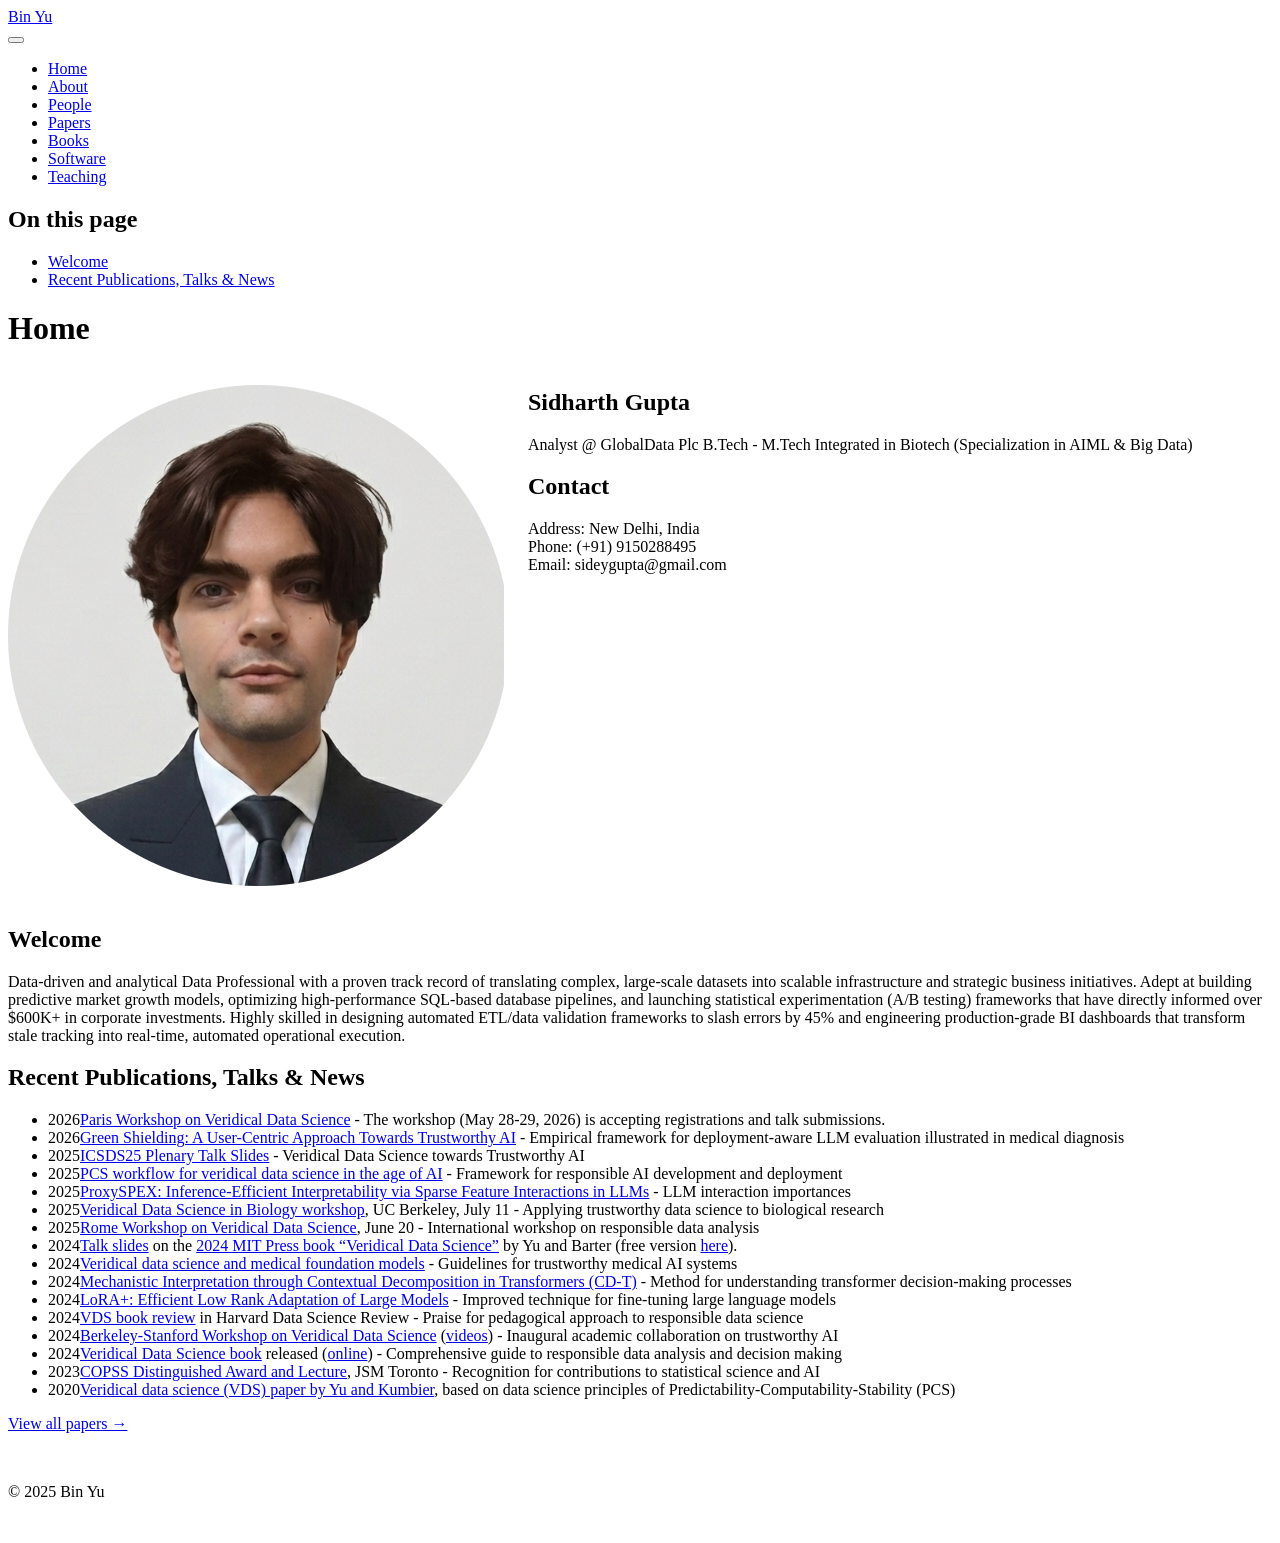
==== index.html @ 58a68c5f "Built site for gh-pages" ====
<!DOCTYPE html>
<html xmlns="http://www.w3.org/1999/xhtml" lang="en" xml:lang="en"><head>

<meta charset="utf-8">
<meta name="generator" content="quarto-1.9.38">

<meta name="viewport" content="width=device-width, initial-scale=1.0, user-scalable=yes">


<title>Home – Bin Yu</title>
<style>
/* Default styles provided by pandoc.
** See https://pandoc.org/MANUAL.html#variables-for-html for config info.
*/
code{white-space: pre-wrap;}
span.smallcaps{font-variant: small-caps;}
div.columns{display: flex; gap: min(4vw, 1.5em);}
div.column{flex: auto; overflow-x: auto;}
div.hanging-indent{margin-left: 1.5em; text-indent: -1.5em;}
ul.task-list{list-style: none;}
ul.task-list li input[type="checkbox"] {
  width: 0.8em;
  margin: 0 0.8em 0.2em -1em; /* quarto-specific, see https://github.com/quarto-dev/quarto-cli/issues/4556 */ 
  vertical-align: middle;
}
</style>


<script src="site_libs/quarto-nav/quarto-nav.js"></script>
<script src="site_libs/quarto-nav/headroom.min.js"></script>
<script src="site_libs/clipboard/clipboard.min.js"></script>
<script src="site_libs/quarto-search/autocomplete.umd.js"></script>
<script src="site_libs/quarto-search/fuse.min.js"></script>
<script src="site_libs/quarto-search/quarto-search.js"></script>
<meta name="quarto:offset" content="./">
<script src="site_libs/quarto-html/quarto.js" type="module"></script>
<script src="site_libs/quarto-html/tabsets/tabsets.js" type="module"></script>
<script src="site_libs/quarto-html/popper.min.js"></script>
<script src="site_libs/quarto-html/tippy.umd.min.js"></script>
<script src="site_libs/quarto-html/anchor.min.js"></script>
<link href="site_libs/quarto-html/tippy.css" rel="stylesheet">
<link href="site_libs/quarto-html/quarto-syntax-highlighting-15634bcf2e68342d4ad2dfa704d543f6.css" rel="stylesheet" id="quarto-text-highlighting-styles">
<script src="site_libs/bootstrap/bootstrap.min.js"></script>
<link href="site_libs/bootstrap/bootstrap-icons.css" rel="stylesheet">
<link href="site_libs/bootstrap/bootstrap-985f35db8cdcd9d07f63b1806a78b4fa.min.css" rel="stylesheet" append-hash="true" id="quarto-bootstrap" data-mode="light">
<script id="quarto-search-options" type="application/json">{
  "location": "navbar",
  "copy-button": false,
  "collapse-after": 3,
  "panel-placement": "end",
  "type": "overlay",
  "limit": 50,
  "keyboard-shortcut": [
    "f",
    "/",
    "s"
  ],
  "show-item-context": false,
  "language": {
    "search-no-results-text": "No results",
    "search-matching-documents-text": "matching documents",
    "search-copy-link-title": "Copy link to search",
    "search-hide-matches-text": "Hide additional matches",
    "search-more-match-text": "more match in this document",
    "search-more-matches-text": "more matches in this document",
    "search-clear-button-title": "Clear",
    "search-text-placeholder": "",
    "search-detached-cancel-button-title": "Cancel",
    "search-submit-button-title": "Submit",
    "search-label": "Search"
  }
}</script>
<script async="" src="https://siteimproveanalytics.com/js/siteanalyze_6294756.js"></script>


<link rel="stylesheet" href="styles.css">
</head>

<body class="nav-fixed quarto-light">

<div id="quarto-search-results"></div>
  <header id="quarto-header" class="headroom fixed-top">
    <nav class="navbar navbar-expand-lg " data-bs-theme="dark">
      <div class="navbar-container container-fluid">
      <div class="navbar-brand-container mx-auto">
    <a class="navbar-brand" href="./index.html">
    <span class="navbar-title">Bin Yu</span>
    </a>
  </div>
            <div id="quarto-search" class="" title="Search"></div>
          <button class="navbar-toggler" type="button" data-bs-toggle="collapse" data-bs-target="#navbarCollapse" aria-controls="navbarCollapse" role="menu" aria-expanded="false" aria-label="Toggle navigation" onclick="if (window.quartoToggleHeadroom) { window.quartoToggleHeadroom(); }">
  <span class="navbar-toggler-icon"></span>
</button>
          <div class="collapse navbar-collapse" id="navbarCollapse">
            <ul class="navbar-nav navbar-nav-scroll ms-auto">
  <li class="nav-item">
    <a class="nav-link active" href="./index.html" aria-current="page"> 
<span class="menu-text">Home</span></a>
  </li>  
  <li class="nav-item">
    <a class="nav-link" href="./about/index.html"> 
<span class="menu-text">About</span></a>
  </li>  
  <li class="nav-item">
    <a class="nav-link" href="./people/index.html"> 
<span class="menu-text">People</span></a>
  </li>  
  <li class="nav-item">
    <a class="nav-link" href="./papers/index.html"> 
<span class="menu-text">Papers</span></a>
  </li>  
  <li class="nav-item">
    <a class="nav-link" href="./books/index.html"> 
<span class="menu-text">Books</span></a>
  </li>  
  <li class="nav-item">
    <a class="nav-link" href="./software/index.html"> 
<span class="menu-text">Software</span></a>
  </li>  
  <li class="nav-item">
    <a class="nav-link" href="./teaching/index.html"> 
<span class="menu-text">Teaching</span></a>
  </li>  
</ul>
          </div> <!-- /navcollapse -->
            <div class="quarto-navbar-tools">
</div>
      </div> <!-- /container-fluid -->
    </nav>
</header>
<!-- content -->
<div id="quarto-content" class="quarto-container page-columns page-rows-contents page-layout-article page-navbar">
<!-- sidebar -->
<!-- margin-sidebar -->
    <div id="quarto-margin-sidebar" class="sidebar margin-sidebar">
        <nav id="TOC" role="doc-toc" class="toc-active">
    <h2 id="toc-title">On this page</h2>
   
  <ul>
  <li><a href="#welcome" id="toc-welcome" class="nav-link active" data-scroll-target="#welcome">Welcome</a></li>
  <li><a href="#recent-publications-talks-news" id="toc-recent-publications-talks-news" class="nav-link" data-scroll-target="#recent-publications-talks-news">Recent Publications, Talks &amp; News</a></li>
  </ul>
</nav>
    </div>
<!-- main -->
<main class="content" id="quarto-document-content">

<header id="title-block-header" class="quarto-title-block default">
<div class="quarto-title">
<h1 class="title">Home</h1>
</div>



<div class="quarto-title-meta">

    
  
    
  </div>
  


</header>


<div class="columns">
<div class="column" style="width:40%;">
<p><img src="images/img2.jpg" class="img-fluid"></p>
</div><div class="column" style="width:60%;">
<section id="sidharth-gupta" class="level2">
<h2 class="anchored" data-anchor-id="sidharth-gupta">Sidharth Gupta</h2>
<p>Analyst @ GlobalData Plc B.Tech - M.Tech Integrated in Biotech (Specialization in AIML &amp; Big Data)</p>
</section>
<section id="contact" class="level2">
<h2 class="anchored" data-anchor-id="contact">Contact</h2>
<p>Address: New Delhi, India<br>
Phone: (+91) 9150288495<br>
Email: sideygupta@gmail.com</p>
</section>
</div>
</div>
<section id="welcome" class="level2">
<h2 class="anchored" data-anchor-id="welcome">Welcome</h2>
<p>Data-driven and analytical Data Professional with a proven track record of translating complex, large-scale datasets into scalable infrastructure and strategic business initiatives. Adept at building predictive market growth models, optimizing high-performance SQL-based database pipelines, and launching statistical experimentation (A/B testing) frameworks that have directly informed over $600K+ in corporate investments. Highly skilled in designing automated ETL/data validation frameworks to slash errors by 45% and engineering production-grade BI dashboards that transform stale tracking into real-time, automated operational execution.</p>
</section>
<section id="recent-publications-talks-news" class="level2">
<h2 class="anchored" data-anchor-id="recent-publications-talks-news">Recent Publications, Talks &amp; News</h2>
<ul>
<li><span class="year-entry">2026</span><a href="https://www.cantab.net/users/j.randon-furling/VAI.html">Paris Workshop on Veridical Data Science</a> - The workshop (May 28-29, 2026) is accepting registrations and talk submissions.</li>
<li><span class="year-entry">2026</span><a href="https://arxiv.org/pdf/2604.24700">Green Shielding: A User-Centric Approach Towards Trustworthy AI</a> - Empirical framework for deployment-aware LLM evaluation illustrated in medical diagnosis</li>
<li><span class="year-entry">2025</span><a href="slides/ICSDS25-BinYu.pdf">ICSDS25 Plenary Talk Slides</a> - Veridical Data Science towards Trustworthy AI</li>
<li><span class="year-entry">2025</span><a href="https://arxiv.org/abs/2508.00835">PCS workflow for veridical data science in the age of AI</a> - Framework for responsible AI development and deployment</li>
<li><span class="year-entry">2025</span><a href="https://arxiv.org/abs/2505.17495">ProxySPEX: Inference-Efficient Interpretability via Sparse Feature Interactions in LLMs</a> - LLM interaction importances</li>
<li><span class="year-entry">2025</span><a href="https://www.eventbrite.com/e/veridical-data-science-for-biology-2025-tickets-1384456339179">Veridical Data Science in Biology workshop</a>, UC Berkeley, July 11 - Applying trustworthy data science to biological research</li>
<li><span class="year-entry">2025</span><a href="https://www.integreat.no/events/public-events/workshops/veridical-data-science.html">Rome Workshop on Veridical Data Science</a>, June 20 - International workshop on responsible data analysis</li>
<li><span class="year-entry">2024</span><a href="slides/VDSBook-BinYu.pdf">Talk slides</a> on the <a href="https://mitpress.mit.edu/9780262049191/veridical-data-science/">2024 MIT Press book “Veridical Data Science”</a> by Yu and Barter (free version <a href="https://vdsbook.com/">here</a>).</li>
<li><span class="year-entry">2024</span><a href="https://arxiv.org/abs/2409.10580">Veridical data science and medical foundation models</a> - Guidelines for trustworthy medical AI systems</li>
<li><span class="year-entry">2024</span><a href="https://arxiv.org/pdf/2407.00886">Mechanistic Interpretation through Contextual Decomposition in Transformers (CD-T)</a> - Method for understanding transformer decision-making processes</li>
<li><span class="year-entry">2024</span><a href="https://arxiv.org/abs/2402.12354">LoRA+: Efficient Low Rank Adaptation of Large Models</a> - Improved technique for fine-tuning large language models</li>
<li><span class="year-entry">2024</span><a href="https://hdsr.mitpress.mit.edu/pub/5322mn1e/release/3">VDS book review</a> in Harvard Data Science Review - Praise for pedagogical approach to responsible data science</li>
<li><span class="year-entry">2024</span><a href="https://na.eventscloud.com/website/69057/">Berkeley-Stanford Workshop on Veridical Data Science</a> (<a href="https://www.youtube.com/playlist?list=PLKW2Azk23ZtSrg4jwLSioaV1bwmFnQ1Bx">videos</a>) - Inaugural academic collaboration on trustworthy AI</li>
<li><span class="year-entry">2024</span><a href="https://mitpress.mit.edu/9780262049191/veridical-data-science/">Veridical Data Science book</a> released (<a href="http://vdsbook.com/">online</a>) - Comprehensive guide to responsible data analysis and decision making</li>
<li><span class="year-entry">2023</span><a href="https://ww2.amstat.org/meetings/jsm/2023/webcasts/index.cfm">COPSS Distinguished Award and Lecture</a>, JSM Toronto - Recognition for contributions to statistical science and AI</li>
<li><span class="year-entry">2020</span><a href="https://www.pnas.org/doi/10.1073/pnas.1901326117">Veridical data science (VDS) paper by Yu and Kumbier</a>, based on data science principles of Predictability-Computability-Stability (PCS)</li>
</ul>
<p><a href="https://scholar.google.com/citations?user=xT19Jc0AAAAJ&amp;hl=en">View all papers →</a></p>


</section>

</main> <!-- /main -->
<script id="quarto-html-after-body" type="application/javascript">
  window.document.addEventListener("DOMContentLoaded", function (event) {
    const icon = "";
    const anchorJS = new window.AnchorJS();
    anchorJS.options = {
      placement: 'right',
      icon: icon
    };
    anchorJS.add('.anchored');
    const isCodeAnnotation = (el) => {
      for (const clz of el.classList) {
        if (clz.startsWith('code-annotation-')) {                     
          return true;
        }
      }
      return false;
    }
    const onCopySuccess = function(e) {
      // button target
      const button = e.trigger;
      // don't keep focus
      button.blur();
      // flash "checked"
      button.classList.add('code-copy-button-checked');
      var currentTitle = button.getAttribute("title");
      button.setAttribute("title", "Copied!");
      let tooltip;
      if (window.bootstrap) {
        button.setAttribute("data-bs-toggle", "tooltip");
        button.setAttribute("data-bs-placement", "left");
        button.setAttribute("data-bs-title", "Copied!");
        tooltip = new bootstrap.Tooltip(button, 
          { trigger: "manual", 
            customClass: "code-copy-button-tooltip",
            offset: [0, -8]});
        tooltip.show();    
      }
      setTimeout(function() {
        if (tooltip) {
          tooltip.hide();
          button.removeAttribute("data-bs-title");
          button.removeAttribute("data-bs-toggle");
          button.removeAttribute("data-bs-placement");
        }
        button.setAttribute("title", currentTitle);
        button.classList.remove('code-copy-button-checked');
      }, 1000);
      // clear code selection
      e.clearSelection();
    }
    const getTextToCopy = function(trigger) {
      const outerScaffold = trigger.parentElement.cloneNode(true);
      const codeEl = outerScaffold.querySelector('code');
      for (const childEl of codeEl.children) {
        if (isCodeAnnotation(childEl)) {
          childEl.remove();
        }
      }
      return codeEl.innerText;
    }
    const clipboard = new window.ClipboardJS('.code-copy-button:not([data-in-quarto-modal])', {
      text: getTextToCopy
    });
    clipboard.on('success', onCopySuccess);
    if (window.document.getElementById('quarto-embedded-source-code-modal')) {
      const clipboardModal = new window.ClipboardJS('.code-copy-button[data-in-quarto-modal]', {
        text: getTextToCopy,
        container: window.document.getElementById('quarto-embedded-source-code-modal')
      });
      clipboardModal.on('success', onCopySuccess);
    }
      var localhostRegex = new RegExp(/^(?:http|https):\/\/localhost\:?[0-9]*\//);
      var mailtoRegex = new RegExp(/^mailto:/);
        var filterRegex = new RegExp("https:\/\/binyu\.stat\.berkeley\.edu");
      var isInternal = (href) => {
          return filterRegex.test(href) || localhostRegex.test(href) || mailtoRegex.test(href);
      }
      // Inspect non-navigation links and adorn them if external
     var links = window.document.querySelectorAll('a[href]:not(.nav-link):not(.navbar-brand):not(.toc-action):not(.sidebar-link):not(.sidebar-item-toggle):not(.pagination-link):not(.no-external):not([aria-hidden]):not(.dropdown-item):not(.quarto-navigation-tool):not(.about-link)');
      for (var i=0; i<links.length; i++) {
        const link = links[i];
        if (!isInternal(link.href)) {
          // undo the damage that might have been done by quarto-nav.js in the case of
          // links that we want to consider external
          if (link.dataset.originalHref !== undefined) {
            link.href = link.dataset.originalHref;
          }
        }
      }
    function tippyHover(el, contentFn, onTriggerFn, onUntriggerFn) {
      const config = {
        allowHTML: true,
        maxWidth: 500,
        delay: 100,
        arrow: false,
        appendTo: function(el) {
            return el.parentElement;
        },
        interactive: true,
        interactiveBorder: 10,
        theme: 'quarto',
        placement: 'bottom-start',
      };
      if (contentFn) {
        config.content = contentFn;
      }
      if (onTriggerFn) {
        config.onTrigger = onTriggerFn;
      }
      if (onUntriggerFn) {
        config.onUntrigger = onUntriggerFn;
      }
      window.tippy(el, config); 
    }
    const noterefs = window.document.querySelectorAll('a[role="doc-noteref"]');
    for (var i=0; i<noterefs.length; i++) {
      const ref = noterefs[i];
      tippyHover(ref, function() {
        // use id or data attribute instead here
        let href = ref.getAttribute('data-footnote-href') || ref.getAttribute('href');
        try { href = new URL(href).hash; } catch {}
        const id = href.replace(/^#\/?/, "");
        const note = window.document.getElementById(id);
        if (note) {
          return note.innerHTML;
        } else {
          return "";
        }
      });
    }
    const xrefs = window.document.querySelectorAll('a.quarto-xref');
    const processXRef = (id, note) => {
      // Strip column container classes
      const stripColumnClz = (el) => {
        el.classList.remove("page-full", "page-columns");
        if (el.children) {
          for (const child of el.children) {
            stripColumnClz(child);
          }
        }
      }
      stripColumnClz(note)
      if (id === null || id.startsWith('sec-')) {
        // Special case sections, only their first couple elements
        const container = document.createElement("div");
        if (note.children && note.children.length > 2) {
          container.appendChild(note.children[0].cloneNode(true));
          for (let i = 1; i < note.children.length; i++) {
            const child = note.children[i];
            if (child.tagName === "P" && child.innerText === "") {
              continue;
            } else {
              container.appendChild(child.cloneNode(true));
              break;
            }
          }
          if (window.Quarto?.typesetMath) {
            window.Quarto.typesetMath(container);
          }
          return container.innerHTML
        } else {
          if (window.Quarto?.typesetMath) {
            window.Quarto.typesetMath(note);
          }
          return note.innerHTML;
        }
      } else {
        // Remove any anchor links if they are present
        const anchorLink = note.querySelector('a.anchorjs-link');
        if (anchorLink) {
          anchorLink.remove();
        }
        if (window.Quarto?.typesetMath) {
          window.Quarto.typesetMath(note);
        }
        if (note.classList.contains("callout")) {
          return note.outerHTML;
        } else {
          return note.innerHTML;
        }
      }
    }
    for (var i=0; i<xrefs.length; i++) {
      const xref = xrefs[i];
      tippyHover(xref, undefined, function(instance) {
        instance.disable();
        let url = xref.getAttribute('href');
        let hash = undefined; 
        if (url.startsWith('#')) {
          hash = url;
        } else {
          try { hash = new URL(url).hash; } catch {}
        }
        if (hash) {
          const id = hash.replace(/^#\/?/, "");
          const note = window.document.getElementById(id);
          if (note !== null) {
            try {
              const html = processXRef(id, note.cloneNode(true));
              instance.setContent(html);
            } finally {
              instance.enable();
              instance.show();
            }
          } else {
            // See if we can fetch this
            fetch(url.split('#')[0])
            .then(res => res.text())
            .then(html => {
              const parser = new DOMParser();
              const htmlDoc = parser.parseFromString(html, "text/html");
              const note = htmlDoc.getElementById(id);
              if (note !== null) {
                const html = processXRef(id, note);
                instance.setContent(html);
              } 
            }).finally(() => {
              instance.enable();
              instance.show();
            });
          }
        } else {
          // See if we can fetch a full url (with no hash to target)
          // This is a special case and we should probably do some content thinning / targeting
          fetch(url)
          .then(res => res.text())
          .then(html => {
            const parser = new DOMParser();
            const htmlDoc = parser.parseFromString(html, "text/html");
            const note = htmlDoc.querySelector('main.content');
            if (note !== null) {
              // This should only happen for chapter cross references
              // (since there is no id in the URL)
              // remove the first header
              if (note.children.length > 0 && note.children[0].tagName === "HEADER") {
                note.children[0].remove();
              }
              const html = processXRef(null, note);
              instance.setContent(html);
            } 
          }).finally(() => {
            instance.enable();
            instance.show();
          });
        }
      }, function(instance) {
      });
    }
        let selectedAnnoteEl;
        const selectorForAnnotation = ( cell, annotation) => {
          let cellAttr = 'data-code-cell="' + cell + '"';
          let lineAttr = 'data-code-annotation="' +  annotation + '"';
          const selector = 'span[' + cellAttr + '][' + lineAttr + ']';
          return selector;
        }
        const selectCodeLines = (annoteEl) => {
          const doc = window.document;
          const targetCell = annoteEl.getAttribute("data-target-cell");
          const targetAnnotation = annoteEl.getAttribute("data-target-annotation");
          const annoteSpan = window.document.querySelector(selectorForAnnotation(targetCell, targetAnnotation));
          const lines = annoteSpan.getAttribute("data-code-lines").split(",");
          const lineIds = lines.map((line) => {
            return targetCell + "-" + line;
          })
          let top = null;
          let height = null;
          let parent = null;
          if (lineIds.length > 0) {
              //compute the position of the single el (top and bottom and make a div)
              const el = window.document.getElementById(lineIds[0]);
              top = el.offsetTop;
              height = el.offsetHeight;
              parent = el.parentElement.parentElement;
            if (lineIds.length > 1) {
              const lastEl = window.document.getElementById(lineIds[lineIds.length - 1]);
              const bottom = lastEl.offsetTop + lastEl.offsetHeight;
              height = bottom - top;
            }
            if (top !== null && height !== null && parent !== null) {
              // cook up a div (if necessary) and position it 
              let div = window.document.getElementById("code-annotation-line-highlight");
              if (div === null) {
                div = window.document.createElement("div");
                div.setAttribute("id", "code-annotation-line-highlight");
                div.style.position = 'absolute';
                parent.appendChild(div);
              }
              div.style.top = top - 2 + "px";
              div.style.height = height + 4 + "px";
              div.style.left = 0;
              let gutterDiv = window.document.getElementById("code-annotation-line-highlight-gutter");
              if (gutterDiv === null) {
                gutterDiv = window.document.createElement("div");
                gutterDiv.setAttribute("id", "code-annotation-line-highlight-gutter");
                gutterDiv.style.position = 'absolute';
                const codeCell = window.document.getElementById(targetCell);
                const gutter = codeCell.querySelector('.code-annotation-gutter');
                gutter.appendChild(gutterDiv);
              }
              gutterDiv.style.top = top - 2 + "px";
              gutterDiv.style.height = height + 4 + "px";
            }
            selectedAnnoteEl = annoteEl;
          }
        };
        const unselectCodeLines = () => {
          const elementsIds = ["code-annotation-line-highlight", "code-annotation-line-highlight-gutter"];
          elementsIds.forEach((elId) => {
            const div = window.document.getElementById(elId);
            if (div) {
              div.remove();
            }
          });
          selectedAnnoteEl = undefined;
        };
          // Handle positioning of the toggle
      window.addEventListener(
        "resize",
        throttle(() => {
          elRect = undefined;
          if (selectedAnnoteEl) {
            selectCodeLines(selectedAnnoteEl);
          }
        }, 10)
      );
      function throttle(fn, ms) {
      let throttle = false;
      let timer;
        return (...args) => {
          if(!throttle) { // first call gets through
              fn.apply(this, args);
              throttle = true;
          } else { // all the others get throttled
              if(timer) clearTimeout(timer); // cancel #2
              timer = setTimeout(() => {
                fn.apply(this, args);
                timer = throttle = false;
              }, ms);
          }
        };
      }
        // Attach click handler to the DT
        const annoteDls = window.document.querySelectorAll('dt[data-target-cell]');
        for (const annoteDlNode of annoteDls) {
          annoteDlNode.addEventListener('click', (event) => {
            const clickedEl = event.target;
            if (clickedEl !== selectedAnnoteEl) {
              unselectCodeLines();
              const activeEl = window.document.querySelector('dt[data-target-cell].code-annotation-active');
              if (activeEl) {
                activeEl.classList.remove('code-annotation-active');
              }
              selectCodeLines(clickedEl);
              clickedEl.classList.add('code-annotation-active');
            } else {
              // Unselect the line
              unselectCodeLines();
              clickedEl.classList.remove('code-annotation-active');
            }
          });
        }
    const findCites = (el) => {
      const parentEl = el.parentElement;
      if (parentEl) {
        const cites = parentEl.dataset.cites;
        if (cites) {
          return {
            el,
            cites: cites.split(' ')
          };
        } else {
          return findCites(el.parentElement)
        }
      } else {
        return undefined;
      }
    };
    var bibliorefs = window.document.querySelectorAll('a[role="doc-biblioref"]');
    for (var i=0; i<bibliorefs.length; i++) {
      const ref = bibliorefs[i];
      const citeInfo = findCites(ref);
      if (citeInfo) {
        tippyHover(citeInfo.el, function() {
          var popup = window.document.createElement('div');
          citeInfo.cites.forEach(function(cite) {
            var citeDiv = window.document.createElement('div');
            citeDiv.classList.add('hanging-indent');
            citeDiv.classList.add('csl-entry');
            var biblioDiv = window.document.getElementById('ref-' + cite);
            if (biblioDiv) {
              citeDiv.innerHTML = biblioDiv.innerHTML;
            }
            popup.appendChild(citeDiv);
          });
          return popup.innerHTML;
        });
      }
    }
  });
  </script>
</div> <!-- /content -->
<footer class="footer">
  <div class="nav-footer">
    <div class="nav-footer-left">
      &nbsp;
    </div>   
    <div class="nav-footer-center">
<p>© 2025 Bin Yu</p>
</div>
    <div class="nav-footer-right">
      &nbsp;
    </div>
  </div>
</footer>




</body></html>
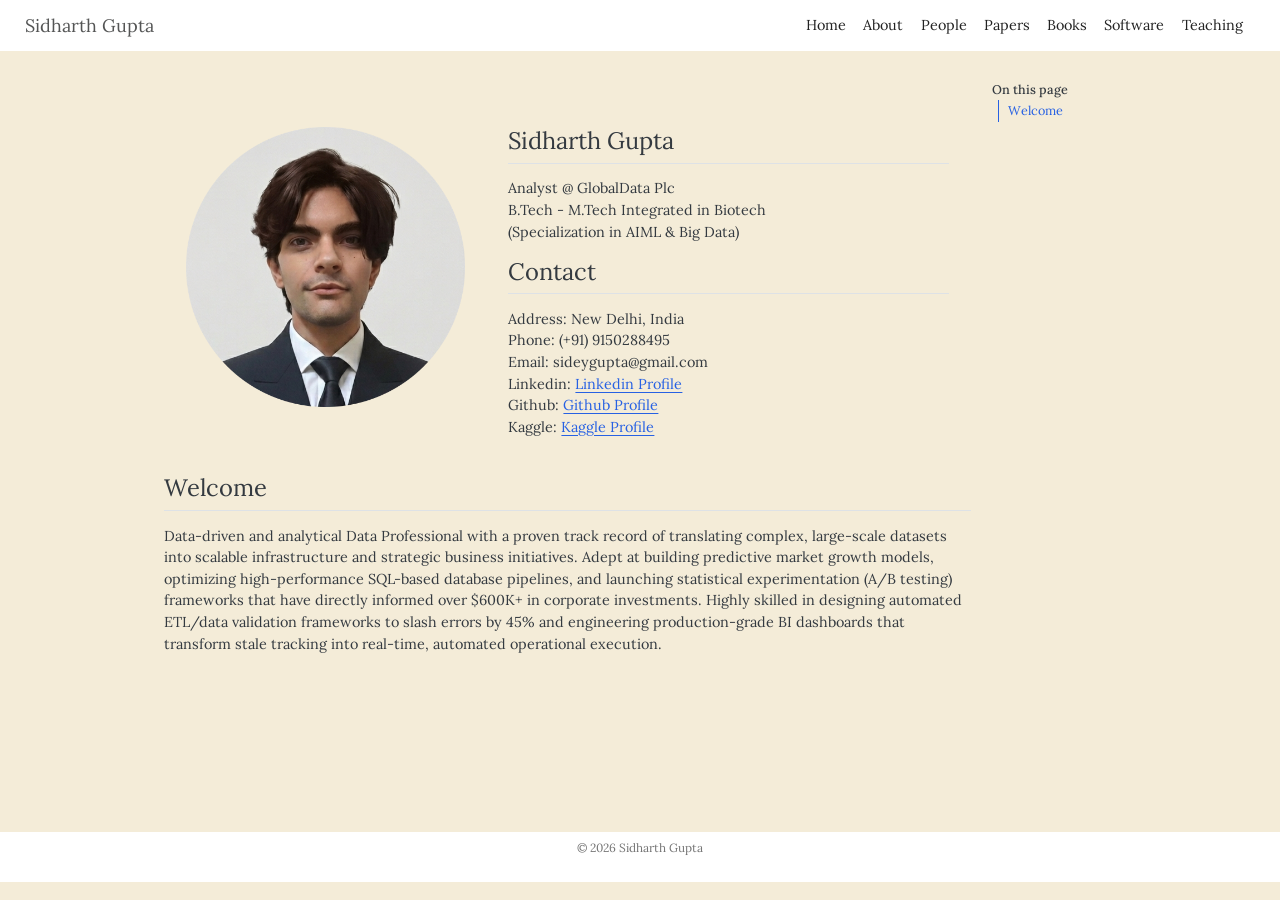
==== commit a4b4aafd: "Built site for gh-pages" ====
--- a/index.html
+++ b/index.html
@@ -7,7 +7,7 @@
 <meta name="viewport" content="width=device-width, initial-scale=1.0, user-scalable=yes">
 
 
-<title>Home – Bin Yu</title>
+<title>Home – Sidharth Gupta</title>
 <style>
 /* Default styles provided by pandoc.
 ** See https://pandoc.org/MANUAL.html#variables-for-html for config info.
@@ -42,7 +42,7 @@
 <link href="site_libs/quarto-html/quarto-syntax-highlighting-15634bcf2e68342d4ad2dfa704d543f6.css" rel="stylesheet" id="quarto-text-highlighting-styles">
 <script src="site_libs/bootstrap/bootstrap.min.js"></script>
 <link href="site_libs/bootstrap/bootstrap-icons.css" rel="stylesheet">
-<link href="site_libs/bootstrap/bootstrap-985f35db8cdcd9d07f63b1806a78b4fa.min.css" rel="stylesheet" append-hash="true" id="quarto-bootstrap" data-mode="light">
+<link href="site_libs/bootstrap/bootstrap-bd7067bb048a6952f3ec97baf6a74ef6.min.css" rel="stylesheet" append-hash="true" id="quarto-bootstrap" data-mode="light">
 <script id="quarto-search-options" type="application/json">{
   "location": "navbar",
   "copy-button": false,
@@ -84,7 +84,7 @@
       <div class="navbar-container container-fluid">
       <div class="navbar-brand-container mx-auto">
     <a class="navbar-brand" href="./index.html">
-    <span class="navbar-title">Bin Yu</span>
+    <span class="navbar-title">Sidharth Gupta</span>
     </a>
   </div>
             <div id="quarto-search" class="" title="Search"></div>
@@ -138,7 +138,6 @@
    
   <ul>
   <li><a href="#welcome" id="toc-welcome" class="nav-link active" data-scroll-target="#welcome">Welcome</a></li>
-  <li><a href="#recent-publications-talks-news" id="toc-recent-publications-talks-news" class="nav-link" data-scroll-target="#recent-publications-talks-news">Recent Publications, Talks &amp; News</a></li>
   </ul>
 </nav>
     </div>
@@ -170,41 +169,47 @@
 </div><div class="column" style="width:60%;">
 <section id="sidharth-gupta" class="level2">
 <h2 class="anchored" data-anchor-id="sidharth-gupta">Sidharth Gupta</h2>
-<p>Analyst @ GlobalData Plc B.Tech - M.Tech Integrated in Biotech (Specialization in AIML &amp; Big Data)</p>
+<p>Analyst @ GlobalData Plc<br>
+B.Tech - M.Tech Integrated in Biotech<br>
+(Specialization in AIML &amp; Big Data)</p>
 </section>
 <section id="contact" class="level2">
 <h2 class="anchored" data-anchor-id="contact">Contact</h2>
 <p>Address: New Delhi, India<br>
 Phone: (+91) 9150288495<br>
-Email: sideygupta@gmail.com</p>
+Email: sideygupta@gmail.com<br>
+Linkedin: <a href="https://www.linkedin.com/in/netsid/" title="Go to Sidharth Linkedin">Linkedin Profile</a><br>
+Github: <a href="https://github.com/0xs1d" title="Go to Sidharth Github">Github Profile</a><br>
+Kaggle: <a href="https://www.kaggle.com/s1drtx" title="Go to Sidharth Kaggle">Kaggle Profile</a><br>
+</p>
 </section>
 </div>
 </div>
 <section id="welcome" class="level2">
 <h2 class="anchored" data-anchor-id="welcome">Welcome</h2>
 <p>Data-driven and analytical Data Professional with a proven track record of translating complex, large-scale datasets into scalable infrastructure and strategic business initiatives. Adept at building predictive market growth models, optimizing high-performance SQL-based database pipelines, and launching statistical experimentation (A/B testing) frameworks that have directly informed over $600K+ in corporate investments. Highly skilled in designing automated ETL/data validation frameworks to slash errors by 45% and engineering production-grade BI dashboards that transform stale tracking into real-time, automated operational execution.</p>
-</section>
-<section id="recent-publications-talks-news" class="level2">
-<h2 class="anchored" data-anchor-id="recent-publications-talks-news">Recent Publications, Talks &amp; News</h2>
-<ul>
-<li><span class="year-entry">2026</span><a href="https://www.cantab.net/users/j.randon-furling/VAI.html">Paris Workshop on Veridical Data Science</a> - The workshop (May 28-29, 2026) is accepting registrations and talk submissions.</li>
-<li><span class="year-entry">2026</span><a href="https://arxiv.org/pdf/2604.24700">Green Shielding: A User-Centric Approach Towards Trustworthy AI</a> - Empirical framework for deployment-aware LLM evaluation illustrated in medical diagnosis</li>
-<li><span class="year-entry">2025</span><a href="slides/ICSDS25-BinYu.pdf">ICSDS25 Plenary Talk Slides</a> - Veridical Data Science towards Trustworthy AI</li>
-<li><span class="year-entry">2025</span><a href="https://arxiv.org/abs/2508.00835">PCS workflow for veridical data science in the age of AI</a> - Framework for responsible AI development and deployment</li>
-<li><span class="year-entry">2025</span><a href="https://arxiv.org/abs/2505.17495">ProxySPEX: Inference-Efficient Interpretability via Sparse Feature Interactions in LLMs</a> - LLM interaction importances</li>
-<li><span class="year-entry">2025</span><a href="https://www.eventbrite.com/e/veridical-data-science-for-biology-2025-tickets-1384456339179">Veridical Data Science in Biology workshop</a>, UC Berkeley, July 11 - Applying trustworthy data science to biological research</li>
-<li><span class="year-entry">2025</span><a href="https://www.integreat.no/events/public-events/workshops/veridical-data-science.html">Rome Workshop on Veridical Data Science</a>, June 20 - International workshop on responsible data analysis</li>
-<li><span class="year-entry">2024</span><a href="slides/VDSBook-BinYu.pdf">Talk slides</a> on the <a href="https://mitpress.mit.edu/9780262049191/veridical-data-science/">2024 MIT Press book “Veridical Data Science”</a> by Yu and Barter (free version <a href="https://vdsbook.com/">here</a>).</li>
-<li><span class="year-entry">2024</span><a href="https://arxiv.org/abs/2409.10580">Veridical data science and medical foundation models</a> - Guidelines for trustworthy medical AI systems</li>
-<li><span class="year-entry">2024</span><a href="https://arxiv.org/pdf/2407.00886">Mechanistic Interpretation through Contextual Decomposition in Transformers (CD-T)</a> - Method for understanding transformer decision-making processes</li>
-<li><span class="year-entry">2024</span><a href="https://arxiv.org/abs/2402.12354">LoRA+: Efficient Low Rank Adaptation of Large Models</a> - Improved technique for fine-tuning large language models</li>
-<li><span class="year-entry">2024</span><a href="https://hdsr.mitpress.mit.edu/pub/5322mn1e/release/3">VDS book review</a> in Harvard Data Science Review - Praise for pedagogical approach to responsible data science</li>
-<li><span class="year-entry">2024</span><a href="https://na.eventscloud.com/website/69057/">Berkeley-Stanford Workshop on Veridical Data Science</a> (<a href="https://www.youtube.com/playlist?list=PLKW2Azk23ZtSrg4jwLSioaV1bwmFnQ1Bx">videos</a>) - Inaugural academic collaboration on trustworthy AI</li>
-<li><span class="year-entry">2024</span><a href="https://mitpress.mit.edu/9780262049191/veridical-data-science/">Veridical Data Science book</a> released (<a href="http://vdsbook.com/">online</a>) - Comprehensive guide to responsible data analysis and decision making</li>
-<li><span class="year-entry">2023</span><a href="https://ww2.amstat.org/meetings/jsm/2023/webcasts/index.cfm">COPSS Distinguished Award and Lecture</a>, JSM Toronto - Recognition for contributions to statistical science and AI</li>
-<li><span class="year-entry">2020</span><a href="https://www.pnas.org/doi/10.1073/pnas.1901326117">Veridical data science (VDS) paper by Yu and Kumbier</a>, based on data science principles of Predictability-Computability-Stability (PCS)</li>
-</ul>
-<p><a href="https://scholar.google.com/citations?user=xT19Jc0AAAAJ&amp;hl=en">View all papers →</a></p>
+<!--
+## Recent Publications, Talks & News
+
+ - <span class="year-entry">2026</span>[Paris Workshop on Veridical Data Science](https://www.cantab.net/users/j.randon-furling/VAI.html) - The workshop (May 28-29, 2026) is accepting registrations and talk submissions.
+ - <span class="year-entry">2026</span>[Green Shielding: A User-Centric Approach Towards Trustworthy AI](https://arxiv.org/pdf/2604.24700) - Empirical framework for deployment-aware LLM evaluation illustrated in medical diagnosis
+ - <span class="year-entry">2025</span>[ICSDS25 Plenary Talk Slides](slides/ICSDS25-BinYu.pdf) - Veridical Data Science towards Trustworthy AI
+ - <span class="year-entry">2025</span>[PCS workflow for veridical data science in the age of AI](https://arxiv.org/abs/2508.00835) - Framework for responsible AI development and deployment
+ - <span class="year-entry">2025</span>[ProxySPEX: Inference-Efficient Interpretability via Sparse Feature Interactions in LLMs](https://arxiv.org/abs/2505.17495) - LLM interaction importances
+ - <span class="year-entry">2025</span>[Veridical Data Science in Biology workshop](https://www.eventbrite.com/e/veridical-data-science-for-biology-2025-tickets-1384456339179), UC Berkeley, July 11 - Applying trustworthy data science to biological research
+ - <span class="year-entry">2025</span>[Rome Workshop on Veridical Data Science](https://www.integreat.no/events/public-events/workshops/veridical-data-science.html), June 20 - International workshop on responsible data analysis
+ - <span class="year-entry">2024</span>[Talk slides](slides/VDSBook-BinYu.pdf) on the [2024 MIT Press book "Veridical Data Science"](https://mitpress.mit.edu/9780262049191/veridical-data-science/) by Yu and Barter (free version [here](https://vdsbook.com/)).
+ - <span class="year-entry">2024</span>[Veridical data science and medical foundation models](https://arxiv.org/abs/2409.10580) - Guidelines for trustworthy medical AI systems
+ - <span class="year-entry">2024</span>[Mechanistic Interpretation through Contextual Decomposition in Transformers (CD-T)](https://arxiv.org/pdf/2407.00886) - Method for understanding transformer decision-making processes
+ - <span class="year-entry">2024</span>[LoRA+: Efficient Low Rank Adaptation of Large Models](https://arxiv.org/abs/2402.12354) - Improved technique for fine-tuning large language models
+ - <span class="year-entry">2024</span>[VDS book review](https://hdsr.mitpress.mit.edu/pub/5322mn1e/release/3) in Harvard Data Science Review - Praise for pedagogical approach to responsible data science
+ - <span class="year-entry">2024</span>[Berkeley-Stanford Workshop on Veridical Data Science](https://na.eventscloud.com/website/69057/) ([videos](https://www.youtube.com/playlist?list=PLKW2Azk23ZtSrg4jwLSioaV1bwmFnQ1Bx)) - Inaugural academic collaboration on trustworthy AI
+ - <span class="year-entry">2024</span>[Veridical Data Science book](https://mitpress.mit.edu/9780262049191/veridical-data-science/) released ([online](http://vdsbook.com/)) - Comprehensive guide to responsible data analysis and decision making
+ - <span class="year-entry">2023</span>[COPSS Distinguished Award and Lecture](https://ww2.amstat.org/meetings/jsm/2023/webcasts/index.cfm), JSM Toronto - Recognition for contributions to statistical science and AI
+ - <span class="year-entry">2020</span>[Veridical data science (VDS) paper by Yu and Kumbier](https://www.pnas.org/doi/10.1073/pnas.1901326117), based on data science principles of Predictability-Computability-Stability (PCS)
+
+ [View all papers →](https://scholar.google.com/citations?user=xT19Jc0AAAAJ&hl=en)
+-->
 
 
 </section>
@@ -617,7 +622,7 @@
       &nbsp;
     </div>   
     <div class="nav-footer-center">
-<p>© 2025 Bin Yu</p>
+<p>© 2026 Sidharth Gupta</p>
 </div>
     <div class="nav-footer-right">
       &nbsp;
--- a/styles.css
+++ b/styles.css
@@ -0,0 +1,109 @@
+/* Custom styles for Bin Yu Quarto site */
+
+/* Import Lora font from Google Fonts */
+@import url('https://fonts.googleapis.com/css2?family=Lora:wght@400;700&display=swap');
+
+body, .navbar, .nav, .dropdown-menu, .dropdown-item, .card, .card-body, .card-title, .card-text {
+  font-family: 'Lora', serif !important;
+}
+
+.navbar {
+  background-color: #fff !important;
+}
+
+.navbar .navbar-nav > li > a {
+  color: #222 !important;
+}
+
+body {
+  background: #f4ecd8;
+}
+
+/* Hide the page title on the homepage */
+body.page-index .quarto-title-banner,
+body.page-index .title,
+body.page-index h1.title {
+  display: none !important;
+}
+
+/* Fallback: hide any h1.title */
+h1.title {
+  display: none !important;
+}
+
+h1, .h1, h2, .h2 {
+  font-weight: 400;
+}
+
+/* Make columns container use flexbox for equal height */
+.columns {
+  display: flex;
+  align-items: stretch;
+}
+
+/* Image column styling */
+.column img {
+  width: 100%;
+  height: 100%;
+  object-fit: cover;
+  border-radius: 8px;
+}
+
+/* Responsive layout for mobile devices */
+@media (max-width: 768px) {
+  /* Stack columns vertically on mobile */
+  .columns {
+    flex-direction: column;
+    align-items: stretch;
+  }
+  
+  /* Make both columns full width on mobile */
+  .column {
+    width: 100% !important;
+    max-width: 100% !important;
+  }
+  
+  /* Ensure image is full width and has good proportions on mobile */
+  .column:first-child {
+    margin-bottom: 1.5rem;
+  }
+  
+  .column img {
+    max-height: 400px;
+    object-fit: cover;
+    width: 100%;
+  }
+}
+
+/* Two-column responsive layout for publications and news */
+.two-column-container {
+  display: grid;
+  grid-template-columns: 1fr 1fr;
+  gap: 2rem;
+  margin-top: 2rem;
+}
+
+@media (max-width: 768px) {
+  .two-column-container {
+    grid-template-columns: 1fr;
+    gap: 1.5rem;
+  }
+}
+
+.column {
+  /* background: #fff; */
+  padding: 1.5rem;
+}
+
+.column h2 {
+  margin-top: 0;
+  margin-bottom: 1rem;
+  padding-bottom: 0.5rem;
+}
+
+/* Spacing for year entries in news/publications lists */
+.year-entry {
+  margin-right: 1rem;
+  font-style: normal;
+  font-weight: normal;
+}
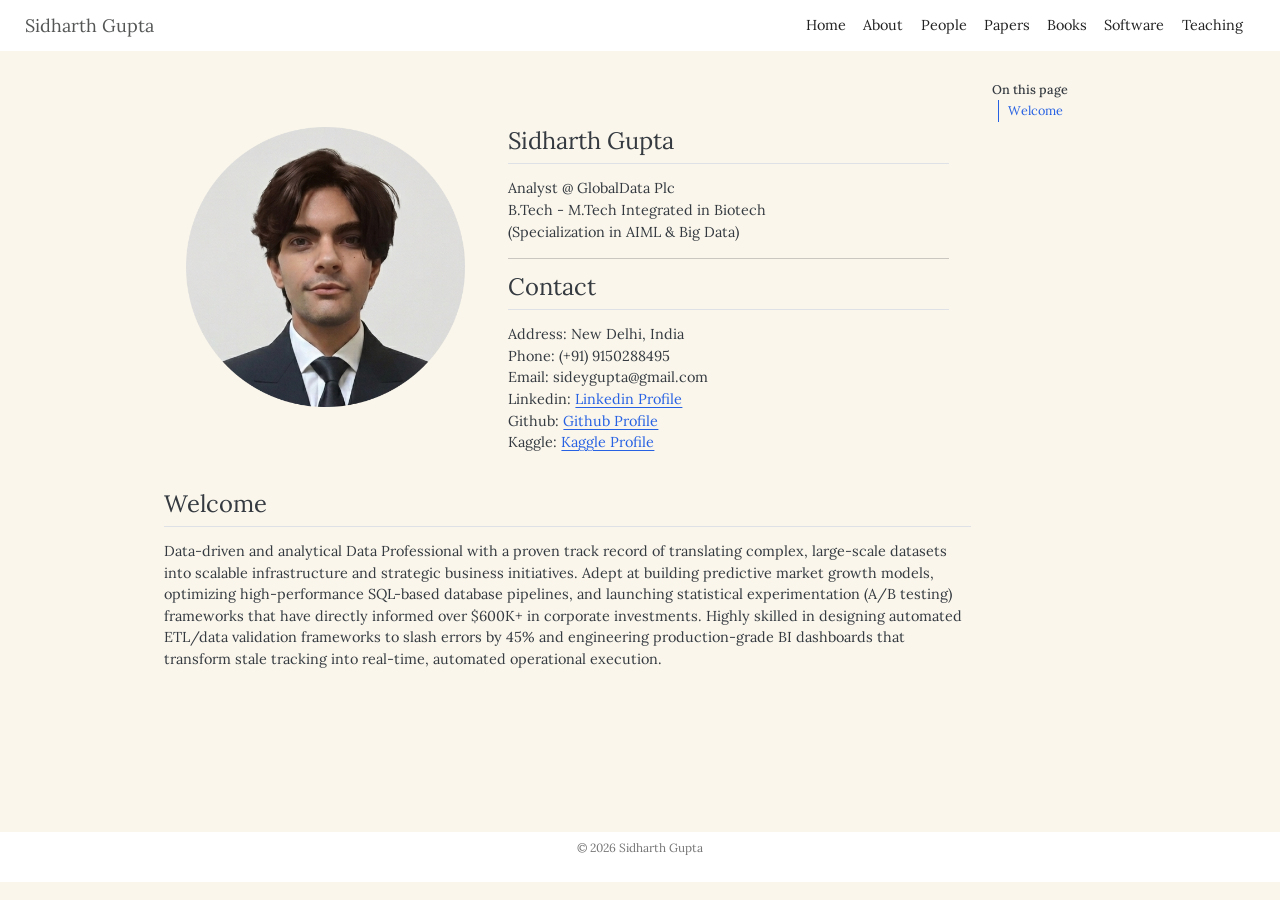
==== commit a328c4e8: "Built site for gh-pages" ====
--- a/index.html
+++ b/index.html
@@ -42,7 +42,7 @@
 <link href="site_libs/quarto-html/quarto-syntax-highlighting-15634bcf2e68342d4ad2dfa704d543f6.css" rel="stylesheet" id="quarto-text-highlighting-styles">
 <script src="site_libs/bootstrap/bootstrap.min.js"></script>
 <link href="site_libs/bootstrap/bootstrap-icons.css" rel="stylesheet">
-<link href="site_libs/bootstrap/bootstrap-bd7067bb048a6952f3ec97baf6a74ef6.min.css" rel="stylesheet" append-hash="true" id="quarto-bootstrap" data-mode="light">
+<link href="site_libs/bootstrap/bootstrap-985f35db8cdcd9d07f63b1806a78b4fa.min.css" rel="stylesheet" append-hash="true" id="quarto-bootstrap" data-mode="light">
 <script id="quarto-search-options" type="application/json">{
   "location": "navbar",
   "copy-button": false,
@@ -172,6 +172,7 @@
 <p>Analyst @ GlobalData Plc<br>
 B.Tech - M.Tech Integrated in Biotech<br>
 (Specialization in AIML &amp; Big Data)</p>
+<hr>
 </section>
 <section id="contact" class="level2">
 <h2 class="anchored" data-anchor-id="contact">Contact</h2>
--- a/styles.css
+++ b/styles.css
@@ -16,7 +16,7 @@
 }
 
 body {
-  background: #f4ecd8;
+  background: #faf6eb;
 }
 
 /* Hide the page title on the homepage */
@@ -107,3 +107,26 @@
   font-style: normal;
   font-weight: normal;
 }
+/*--------------------------new----------------------*/
+/*--------------------------new----------------------*/
+/*--------------------------new----------------------*/
+/* ================================
+   BLACK DIVIDERS (Quarto-safe)
+   ================================ */
+
+/* 1) Make all Markdown/Quarto horizontal rules thick, solid black */
+.quarto-body main hr {
+  border: 0 !important;
+  height: 3px !important;
+  background: #000 !important;
+  margin: 1.5rem 0 !important;
+  opacity: 1 !important;
+}
+
+/* 2) Optional: a manual divider you can place with <div class="divider"></div> */
+.quarto-body main .divider {
+  height: 3px;
+  background: #000;
+  width: 100%;
+  margin: 1.5rem 0;
+}
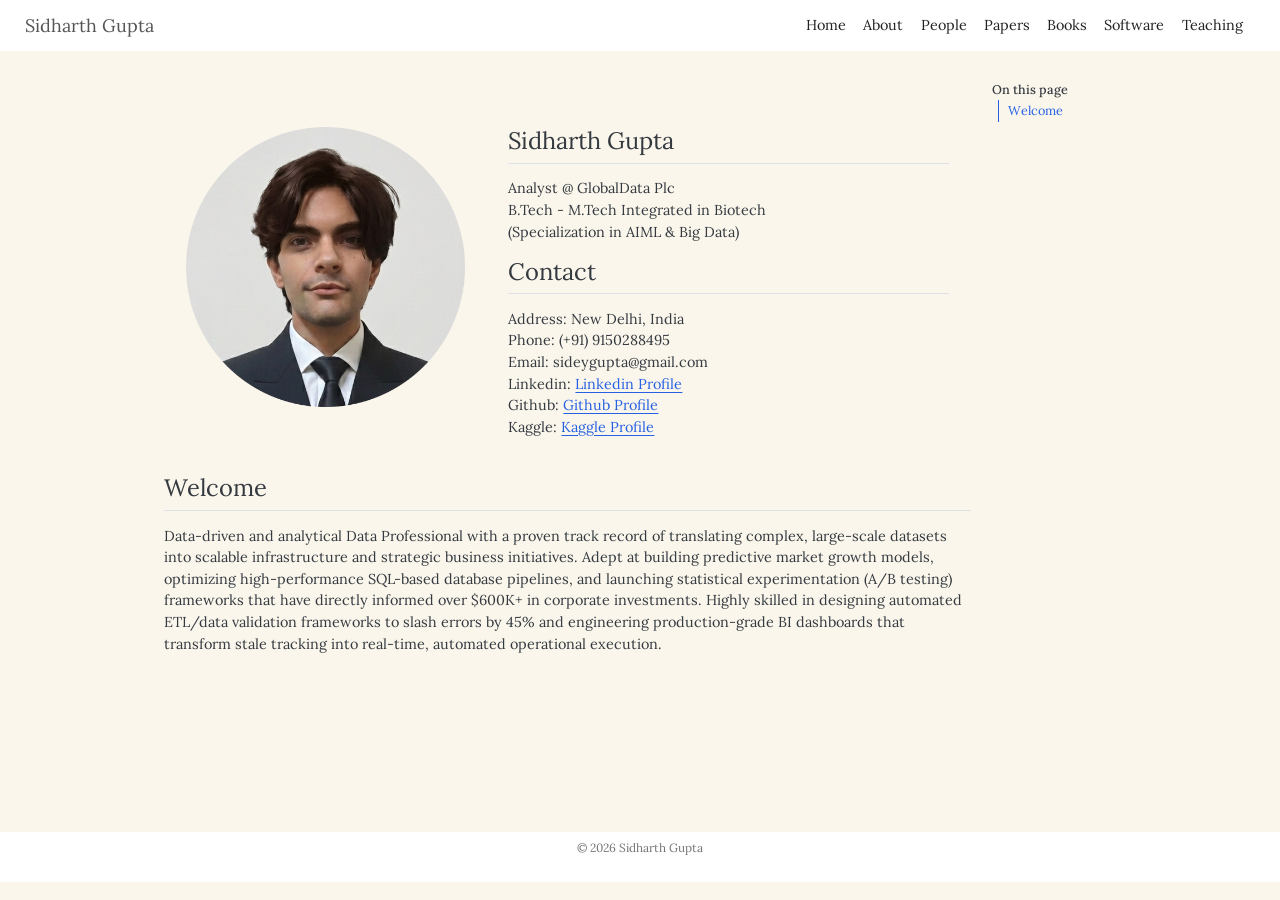
==== commit 9b18a997: "Built site for gh-pages" ====
--- a/index.html
+++ b/index.html
@@ -42,7 +42,7 @@
 <link href="site_libs/quarto-html/quarto-syntax-highlighting-15634bcf2e68342d4ad2dfa704d543f6.css" rel="stylesheet" id="quarto-text-highlighting-styles">
 <script src="site_libs/bootstrap/bootstrap.min.js"></script>
 <link href="site_libs/bootstrap/bootstrap-icons.css" rel="stylesheet">
-<link href="site_libs/bootstrap/bootstrap-985f35db8cdcd9d07f63b1806a78b4fa.min.css" rel="stylesheet" append-hash="true" id="quarto-bootstrap" data-mode="light">
+<link href="site_libs/bootstrap/bootstrap-bd7067bb048a6952f3ec97baf6a74ef6.min.css" rel="stylesheet" append-hash="true" id="quarto-bootstrap" data-mode="light">
 <script id="quarto-search-options" type="application/json">{
   "location": "navbar",
   "copy-button": false,
@@ -172,7 +172,6 @@
 <p>Analyst @ GlobalData Plc<br>
 B.Tech - M.Tech Integrated in Biotech<br>
 (Specialization in AIML &amp; Big Data)</p>
-<hr>
 </section>
 <section id="contact" class="level2">
 <h2 class="anchored" data-anchor-id="contact">Contact</h2>
--- a/styles.css
+++ b/styles.css
@@ -129,4 +129,11 @@
   background: #000;
   width: 100%;
   margin: 1.5rem 0;
+}
+
+/* Thick black underline under section headings (like "Contact") */
+.quarto-body main h1,
+.quarto-body main h2 {
+  border-bottom: 3px solid #000 !important;
+  padding-bottom: 0.5rem; /* adjust spacing */
 }
